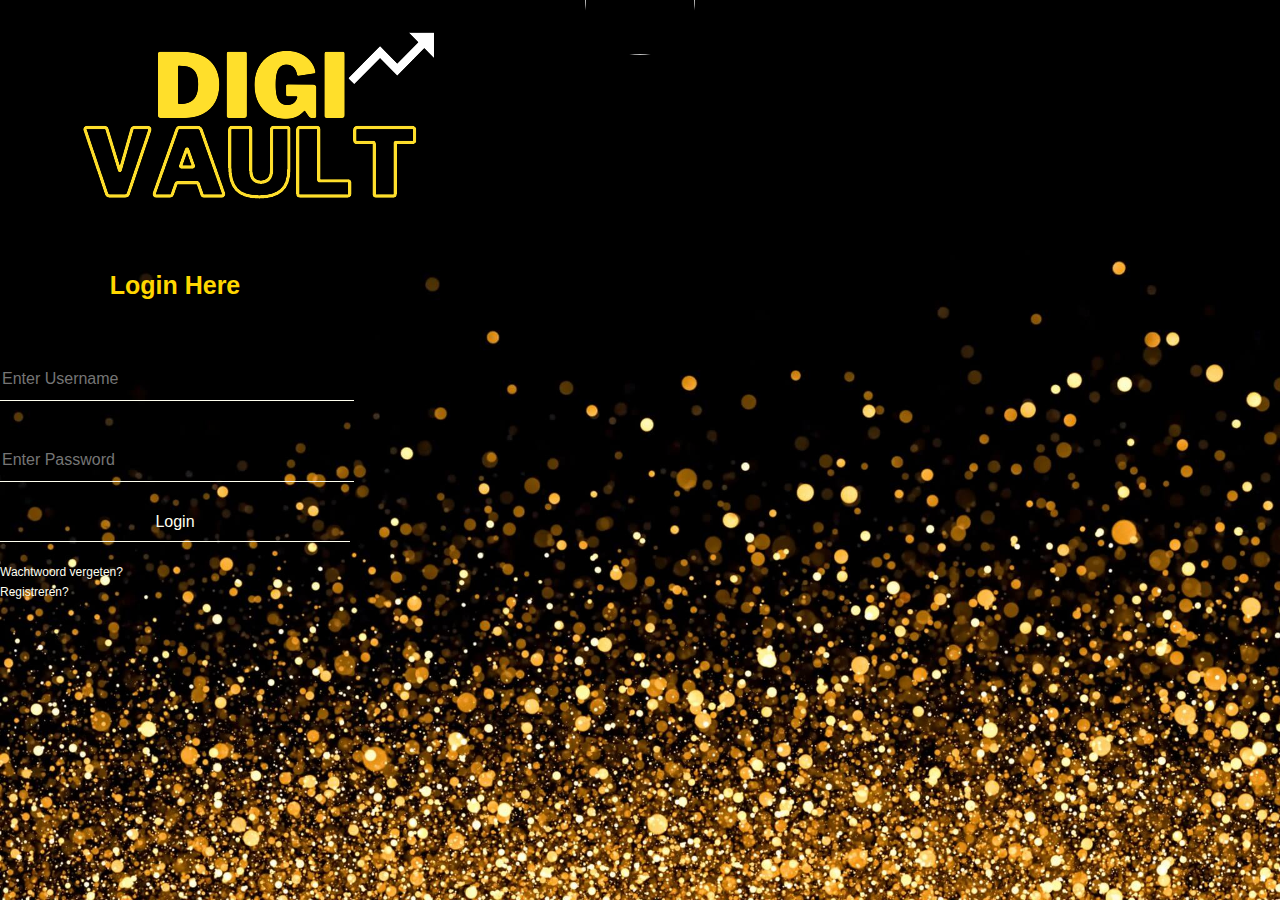
==== src/main/resources/static/Anneke_test.html @ f873badb "Update css en html, werkende registratielaag." ====
<!DOCTYPE html>
<html lang="en">
<head>
    <meta name="viewport" content="width=device-width, initial-scale=1">
    <meta charset="UTF-8">
    <title>DIGIVAULT</title>
    <link href="css/style.css" rel="stylesheet">
    <script src="js/script.js"></script>
</head>
<body>
<a href="index.html"><img src="images/logo.png" height="250" width="500"></a>
<div class="loginPagina">
    <img src="https://media2.fdncms.com/orlando/imager/u/original/4586792/valentina.jpg" class="avatar" width="100" height="100">
    <h1> Login Here</h1>
    <form>
        <p> Username </p>
        <input id = "emailadres_veld" type = "text" name="" placeholder="Enter Username">
        <p>Password</p>
        <input id = "wachtwoord_veld"type="password" name="" placeholder="Enter Password">
        <input id = "btnLogin" type="submit" name="" value="Login">
        <a href="#"> Wachtwoord vergeten?</a> <br>
        <a href="#"> Registreren? </a>
    </form>
</div>
</body>
</html>
---- src/main/resources/static/css/style.css ----
/* ----- CSS UNITS ----- */

body {    /* Opzet body */
    background: url("../images/background.jpg");
    background-size: cover;
    margin: 0;
    padding: 0;
    min-height: 100vh;
    width: 100%;
    position: relative;
    font-family: sans-serif;
}

h1 {    /* Header 1 */
    font-size: 25px;
    font-weight: bolder;
    color: gold;
    text-align: center;
    margin-top: 15px;
    margin-bottom: 40px;
}

h4 {    /* Header 4 */
    margin-top: -25px;
    margin-bottom: 40px;
    text-align: center;
    font-weight: lighter;
}

p {    /* Paragraph */
    margin: 0;
    padding: 0;
    font-weight: bold;
}

p[class="registratie"] {    /* Aanpassingen voor paragrafen in de registratieLaag */
    margin-top: 12px;
    margin-right: 12px;
}

a {    /* Standaardstijl voor linkjes */
    text-decoration: none;
    font-size: 12px;
    line-height: 20px;
    color: ivory;
}

a:hover {    /* Standaardstijl voor gehoverde linkjes */
    color: gold;
}

input {    /* Standaardstijl invoerveld */
    width: 100%;
    margin-bottom: 20px;
    border: none;
    border-bottom: 1px solid;
    background: transparent;
    outline: none;
    height: 40px;
    color: ivory;
    font-size: 16px;
}

input[type="button"] {    /* Aanpassingen invoervelden van type button */
    margin-top: 30px;
    text-align: center;
    border: none;
    outline: none;
    height: 40px;
    background: #faefdc;
    color: black;
    font-size: 18px;
    font-weight: bold;
    border-radius: 20px;
}

input[type="button"]:hover {    /* Aanpassingen invoervelden van type button bij hover */
    cursor: pointer;
    background: gold;
    color: black;
}

/* ----- CSS CLASSES ----- */

.standaard {    /* Standaardstijl van pagina of laag */
    background: #131313;
    border-radius: 40px;
    padding: 70px 30px;
    border:1px solid #160e01;
    top: 50%;
    left: 50%;
    transform: translate(-50%,-50%);
    position: absolute;
    color: ivory;
    box-sizing: border-box;
}

.loginPagina {    /* Aanpassingen voor loginPagina */
    width: 350px;
    height: 480px;
}

.registratieLaag {    /* Aanpassingen voor registratieLaag */
    margin-top: 1%;
    display: none;
    width: 925px;
    height: 660px;
}

.grid_4 {   /* Standaardstijl voor gebruik grid van 4 cellen */
    display: grid;
    grid-gap: 10px;
    grid-column-gap: 30px;
    grid-template-columns: auto auto auto auto;
}

.grid_3 {   /* Standaardstijl voor gebruik grid van 4 cellen */
    display: grid;
    grid-gap: 15px;
    grid-template-columns: auto auto auto;
}

.avatar {    /* Standaardstijl voor avatars */
    width: 110px;
    height: 110px;
    border-radius: 50%;
    position: absolute;
    top: -55px;
    left: calc(50% - 55px)
}
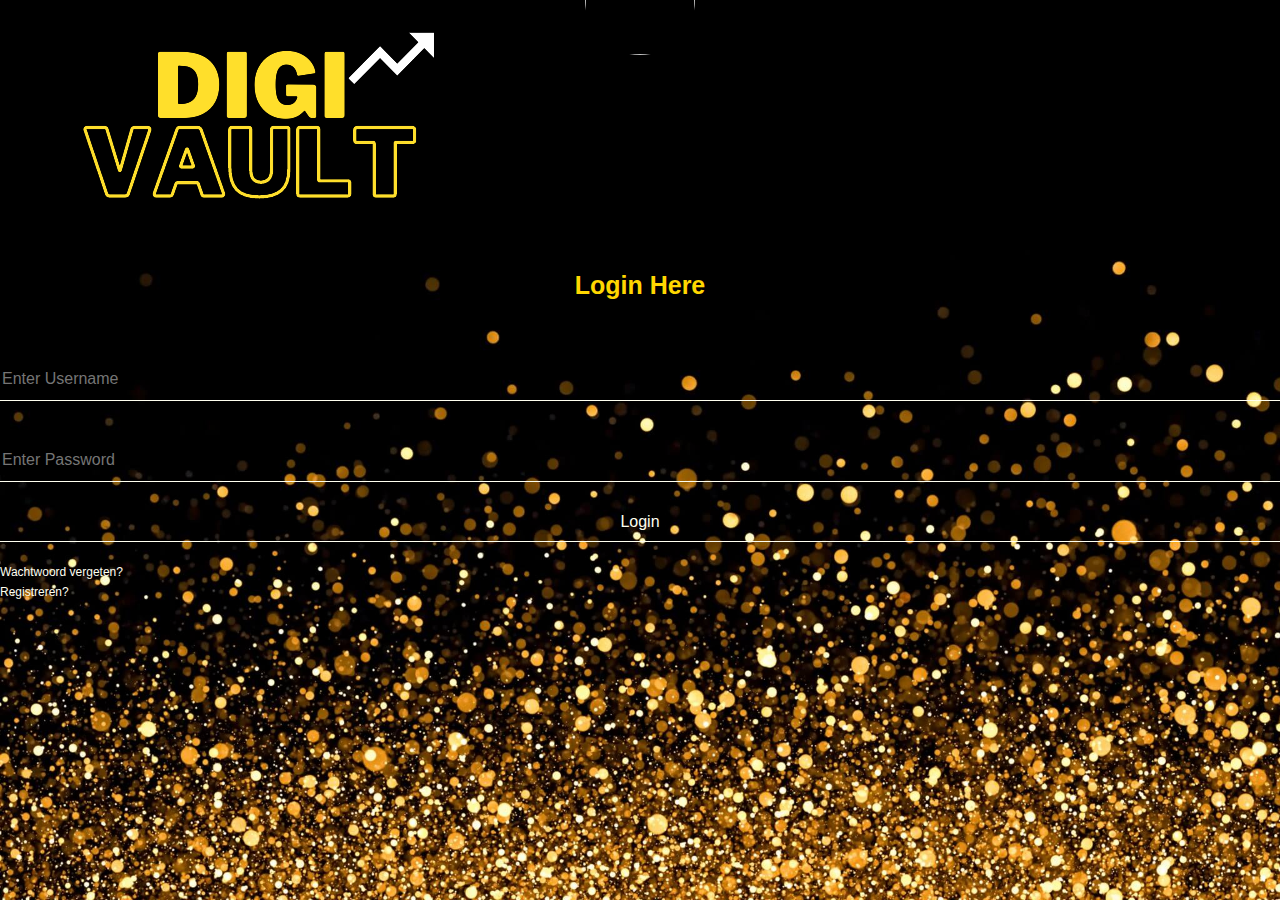
==== commit 52b71bc6: "Javascript loginpagina" ====
--- a/src/main/resources/static/Anneke_test.html
+++ b/src/main/resources/static/Anneke_test.html
@@ -5,18 +5,75 @@
     <meta charset="UTF-8">
     <title>DIGIVAULT</title>
     <link href="css/style.css" rel="stylesheet">
-    <script src="js/script.js"></script>
+<!--    <script src="js/script.js"></script>-->
+    <script>
+        'use strict'
+        window.onload = function (){
+            var form = document.getElementById('loginForm');
+            var email = document.querySelector('#emailadres_veld');
+            var wachtwoord = document.querySelector('#wachtwoord_veld');
+            // var submit = document.querySelector('#btnLogin')
+            // document.getElementById('btnLogin').addEventListener('click', changeParagraphColor);
+
+            document.getElementById('btnLogin').addEventListener("click", (e) => {
+                e.preventDefault();
+                const login = 'http://localhost:8080/login';
+
+                fetch(login, {
+                    method: "POST",
+                    // mode: 'cors',
+                    headers: {
+                        'Content-Type': 'application/json',
+                        'Authorization': 'eyJ0eXAiOiJKV1QiLCJhbGciOiJIUzI1NiJ9.eyJhdWQiOiJodHRwczovL3d3dy5kaWdpdmF1bHQuY29tIiwiaXNzIjoiRGlnaXZhdWx0IiwiZXhwIjoxNjQwMjY5NTM2LCJpYXQiOjE2NDAyNjk0MTYsImVtYWlsYWRyZXMiOiJtYXJpZWtlQGdtYWlsLmNvbSJ9.zSmj4jMYM3elm8D2DhneHx7Ai4dqZ_k-nWY9aZdlNEc',
+                        // 'Content-Type': 'application/x-www-form-urlencoded'
+                        'Access-Control-Allow-Origin': 'http://localhost:8080'
+                    },
+                    body: JSON.stringify(
+                {accountId: 0, 'emailadres': email, 'wachtwoord': wachtwoord},
+                    ),
+                })
+                    .then((response) => response.json())
+                    .then((data) => {
+                        console.log(data);
+                        // code here //
+                        if (data.error) {
+                            alert("Error Password or Username"); /*displays error message*/
+                        } else {
+                            body.style.backgroundColor = 'white';
+                        }
+                    })
+                    .catch((err) => {
+                        console.log(err);
+                    });
+            });
+
+
+
+
+
+
+
+
+
+
+        };
+
+
+
+
+
+    </script>
 </head>
 <body>
 <a href="index.html"><img src="images/logo.png" height="250" width="500"></a>
-<div class="loginPagina">
+<div class="loginbox">
     <img src="https://media2.fdncms.com/orlando/imager/u/original/4586792/valentina.jpg" class="avatar" width="100" height="100">
     <h1> Login Here</h1>
-    <form>
+    <form id = "loginForm">
         <p> Username </p>
         <input id = "emailadres_veld" type = "text" name="" placeholder="Enter Username">
         <p>Password</p>
-        <input id = "wachtwoord_veld"type="password" name="" placeholder="Enter Password">
+        <input id = "wachtwoord_veld" type="password" name="" placeholder="Enter Password">
         <input id = "btnLogin" type="submit" name="" value="Login">
         <a href="#"> Wachtwoord vergeten?</a> <br>
         <a href="#"> Registreren? </a>
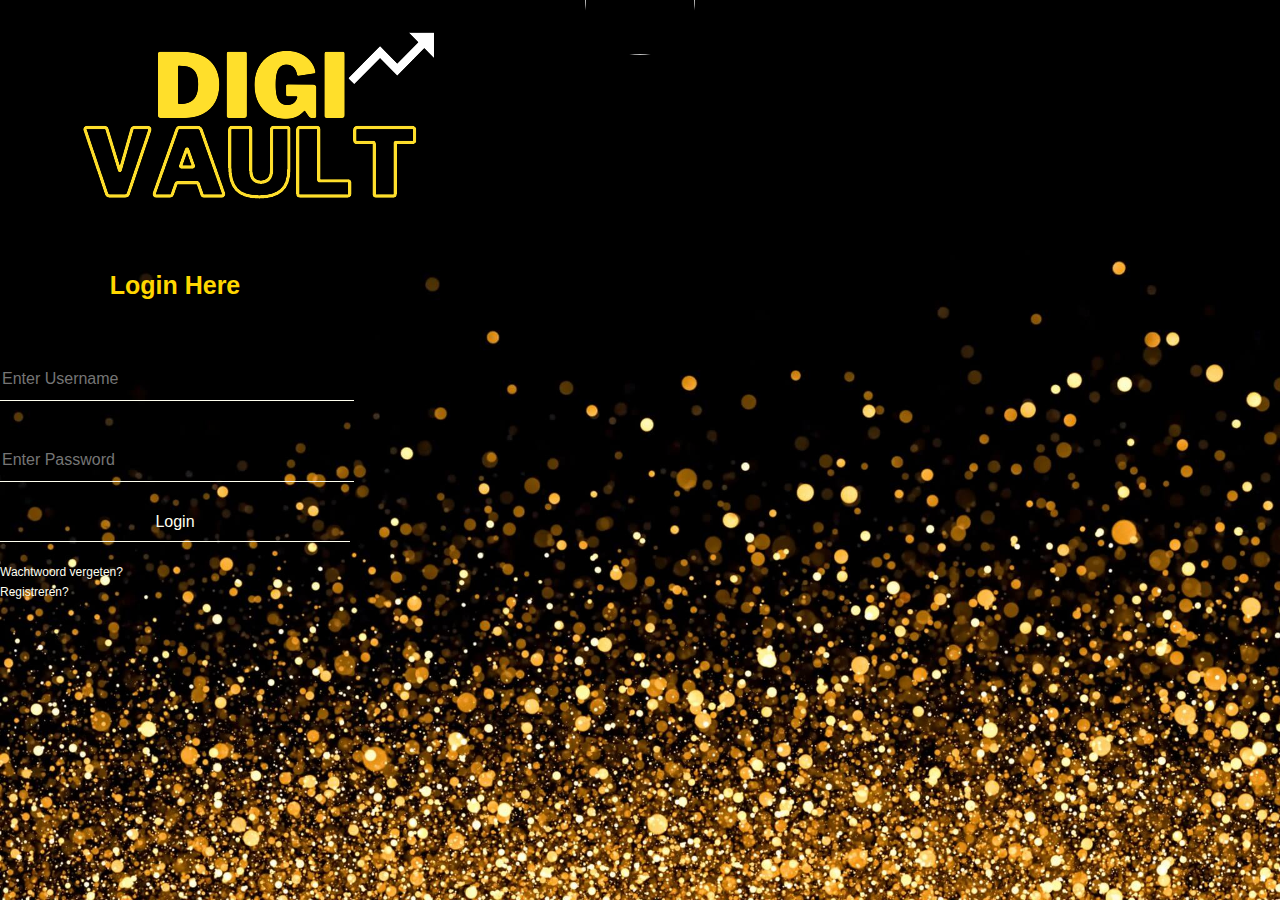
==== commit 3f0ef5ac: "Merge branch 'js2' into develop" ====
--- a/src/main/resources/static/Anneke_test.html
+++ b/src/main/resources/static/Anneke_test.html
@@ -66,7 +66,7 @@
 </head>
 <body>
 <a href="index.html"><img src="images/logo.png" height="250" width="500"></a>
-<div class="loginbox">
+<div class="loginPagina">
     <img src="https://media2.fdncms.com/orlando/imager/u/original/4586792/valentina.jpg" class="avatar" width="100" height="100">
     <h1> Login Here</h1>
     <form id = "loginForm">
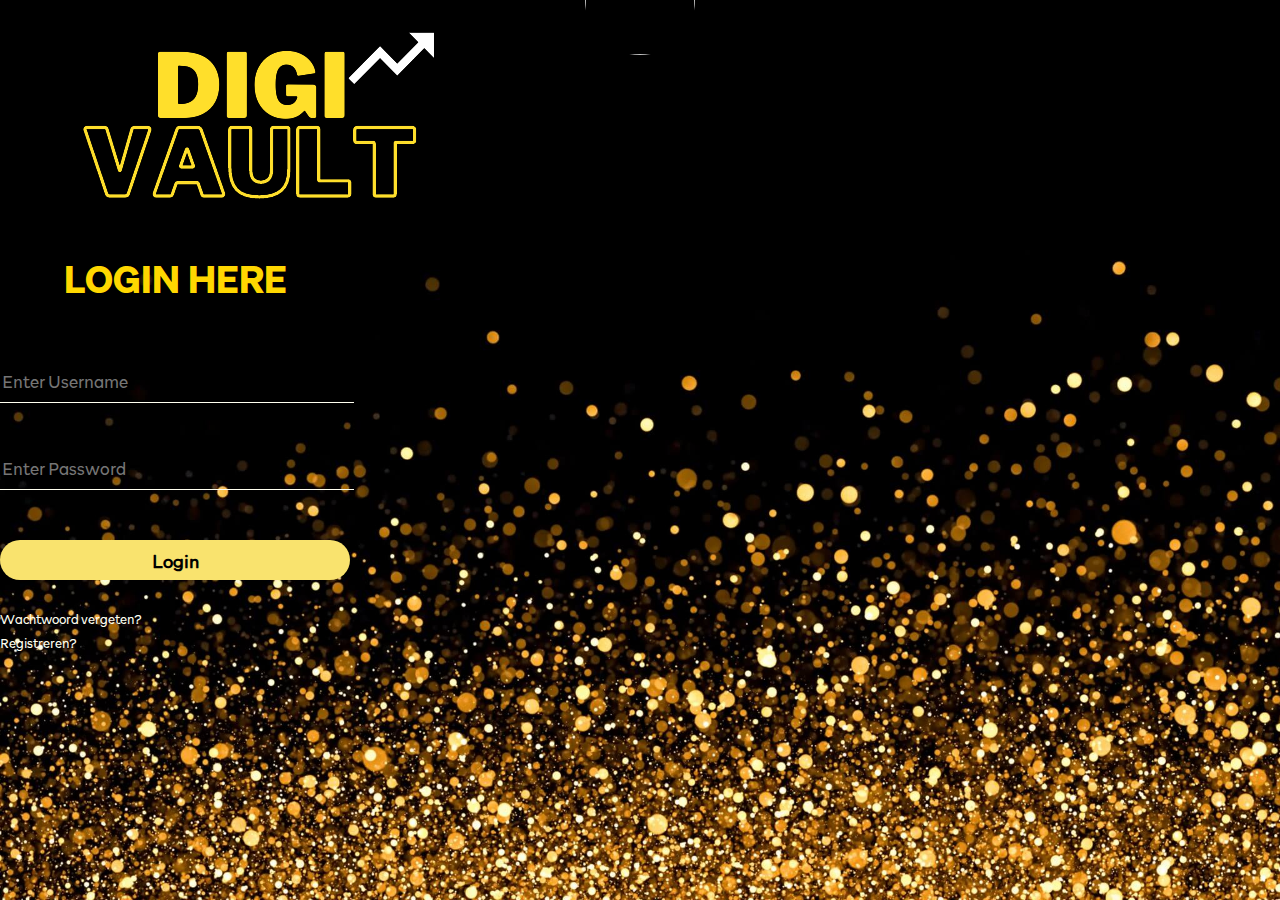
==== commit 0e89eca6: "Verwijderen van jquery-3.6.0.min.js, uitbouwen jQuery uit html en script.js." ====
--- a/src/main/resources/static/Anneke_test.html
+++ b/src/main/resources/static/Anneke_test.html
@@ -65,7 +65,7 @@
     </script>
 </head>
 <body>
-<a href="index.html"><img src="images/logo.png" height="250" width="500"></a>
+<a href="index.html"><img src="images/logoDigivault.png" height="250" width="500"></a>
 <div class="loginPagina">
     <img src="https://media2.fdncms.com/orlando/imager/u/original/4586792/valentina.jpg" class="avatar" width="100" height="100">
     <h1> Login Here</h1>
--- a/src/main/resources/static/css/style.css
+++ b/src/main/resources/static/css/style.css
@@ -1,48 +1,66 @@
-/* ----- CSS UNITS ----- */
+/* ----- FONTS ----- */
+
+@font-face {
+    font-family: diva;
+    src: url("../fonts/diva.otf");
+}
+
+@font-face {
+    font-family: bling;
+    src: url("../fonts/bling.otf");
+}
+
+/* ----- HTML ELEMENTEN ----- */
 
 body {    /* Opzet body */
     background: url("../images/background.jpg");
     background-size: cover;
+    font-family: diva, Verdana, serif;
+    font-size: 17px;
+    /*overflow: hidden;*/
     margin: 0;
     padding: 0;
     min-height: 100vh;
     width: 100%;
     position: relative;
-    font-family: sans-serif;
 }
 
 h1 {    /* Header 1 */
-    font-size: 25px;
-    font-weight: bolder;
+    font-family: bling, Verdana, sans-serif;
+    font-size: 38px;
+    font-weight: bold;
     color: gold;
     text-align: center;
-    margin-top: 15px;
-    margin-bottom: 40px;
-}
-
-h4 {    /* Header 4 */
+    margin-top: 3px;
+    margin-bottom: 30px;
+}
+
+pre {    /* Preformatted text, neemt spaties mee */
+    font-family: diva, Verdana, sans-serif;
+    text-align: center;
+    font-weight: normal;
     margin-top: -25px;
     margin-bottom: 40px;
-    text-align: center;
-    font-weight: lighter;
-}
-
-p {    /* Paragraph */
+}
+
+p {    /* Alinea's */
     margin: 0;
     padding: 0;
-    font-weight: bold;
-}
-
-p[class="registratie"] {    /* Aanpassingen voor paragrafen in de registratieLaag */
-    margin-top: 12px;
-    margin-right: 12px;
+}
+
+p[class="registratie"] {    /* Aanpassingen voor alinea's in de registratieLaag */
+    margin-top: 9px;
+    margin-right: -2px;
 }
 
 a {    /* Standaardstijl voor linkjes */
+    transition-duration: 0.4s;
+    font-family: diva, Verdana, sans-serif;
+    font-size: 13px;
+    font-weight: initial;
+    color: ivory;
     text-decoration: none;
-    font-size: 12px;
     line-height: 20px;
-    color: ivory;
 }
 
 a:hover {    /* Standaardstijl voor gehoverde linkjes */
@@ -52,41 +70,45 @@
 input {    /* Standaardstijl invoerveld */
     width: 100%;
     margin-bottom: 20px;
+    font-size: 17px;
+    font-family: diva, serif;
     border: none;
     border-bottom: 1px solid;
     background: transparent;
     outline: none;
     height: 40px;
     color: ivory;
-    font-size: 16px;
-}
-
-input[type="button"] {    /* Aanpassingen invoervelden van type button */
+}
+
+input[type="submit"] {    /* Aanpassingen invoervelden van type submit */
+    transition-duration: 1.2s;
+    background: #f9e36e;
     margin-top: 30px;
+    margin-bottom: 25px;
     text-align: center;
     border: none;
     outline: none;
     height: 40px;
-    background: #faefdc;
     color: black;
     font-size: 18px;
     font-weight: bold;
     border-radius: 20px;
 }
 
-input[type="button"]:hover {    /* Aanpassingen invoervelden van type button bij hover */
+input[type="submit"]:hover {    /* Aanpassingen invoervelden van type submit bij hover */
+    box-shadow: 0 3px 9px 0 rgba(0,0,0,0.24), 0 7px 20px 0 rgba(0,0,0,0.19);
+    background: #f27ddd;
     cursor: pointer;
-    background: gold;
-    color: black;
-}
-
-/* ----- CSS CLASSES ----- */
+}
+
+/* ----- KLASSEN ----- */
 
 .standaard {    /* Standaardstijl van pagina of laag */
     background: #131313;
+    margin-top: 1%;
     border-radius: 40px;
-    padding: 70px 30px;
-    border:1px solid #160e01;
+    padding: 70px 40px;
+    border: none;
     top: 50%;
     left: 50%;
     transform: translate(-50%,-50%);
@@ -97,27 +119,28 @@
 
 .loginPagina {    /* Aanpassingen voor loginPagina */
     width: 350px;
-    height: 480px;
+    height: 495px;
 }
 
 .registratieLaag {    /* Aanpassingen voor registratieLaag */
-    margin-top: 1%;
     display: none;
-    width: 925px;
-    height: 660px;
-}
-
-.grid_4 {   /* Standaardstijl voor gebruik grid van 4 cellen */
+    padding: 70px 50px;
+    width: 950px;
+    height: 655px;
+}
+
+.grid_3 {   /* Standaardstijl voor gebruik grid van 3 grid-cellen */
+    padding-left: 45px;
+    display: grid;
+    grid-gap: 12px;
+    grid-template-columns: auto auto auto;
+}
+
+.grid_4 {   /* Standaardstijl voor gebruik grid van 4 grid-cellen */
     display: grid;
     grid-gap: 10px;
     grid-column-gap: 30px;
     grid-template-columns: auto auto auto auto;
-}
-
-.grid_3 {   /* Standaardstijl voor gebruik grid van 4 cellen */
-    display: grid;
-    grid-gap: 15px;
-    grid-template-columns: auto auto auto;
 }
 
 .avatar {    /* Standaardstijl voor avatars */
@@ -126,5 +149,59 @@
     border-radius: 50%;
     position: absolute;
     top: -55px;
-    left: calc(50% - 55px)
-}
+    left: calc(50% - 55px);
+}
+
+/* ----- ID'S ----- */
+
+#logoDigivault {    /* Stijl Digivault-logo */
+    cursor: pointer;
+    width: 250px;
+    height: 125px;
+}
+
+#logoDigivault:hover {    /* Stijl Digivault-logo bij hover */
+    transform: scale(1.03);
+}
+
+#welkomsAanbieding {    /* Stijl registratieLabel */
+    position: fixed;
+    cursor: pointer;
+    top: 20px;
+    right: 0px;
+    width: 225px;
+    height: 150px;
+    margin-right: -5px;
+    margin-top: -5px;
+    transition: .3s ease-in-out;
+}
+
+#welkomsAanbieding:hover {    /* Stijl registratieLabel bij hover */
+    opacity: 1;
+    transform: scale(1.08);
+    margin-right: 0px;
+    margin-top: 0px;
+}
+
+#registratieFormulier {    /* Creëert ruimte voor wachtwoordInfo */
+    padding-right: 45px;
+}
+
+#wachtwoordInfo {    /* Stijl info over overeenkomen wachtwoorden */
+    position: absolute;
+    left: calc(50% + 385px);
+    top: 190px;
+    font-size: 12pt;
+    line-height: 0.95em;
+    max-width: 20px;
+}
+
+/* ----- SCRIPTS ----- */
+
+::-webkit-calendar-picker-indicator{    /* Aanpassing kalendericoon registratieLaag */
+    filter: invert(1);
+}
+
+::-ms-reveal {    /* Aanpassing wachtwoord-iconen registratieLaag */
+    filter: invert(1);
+}
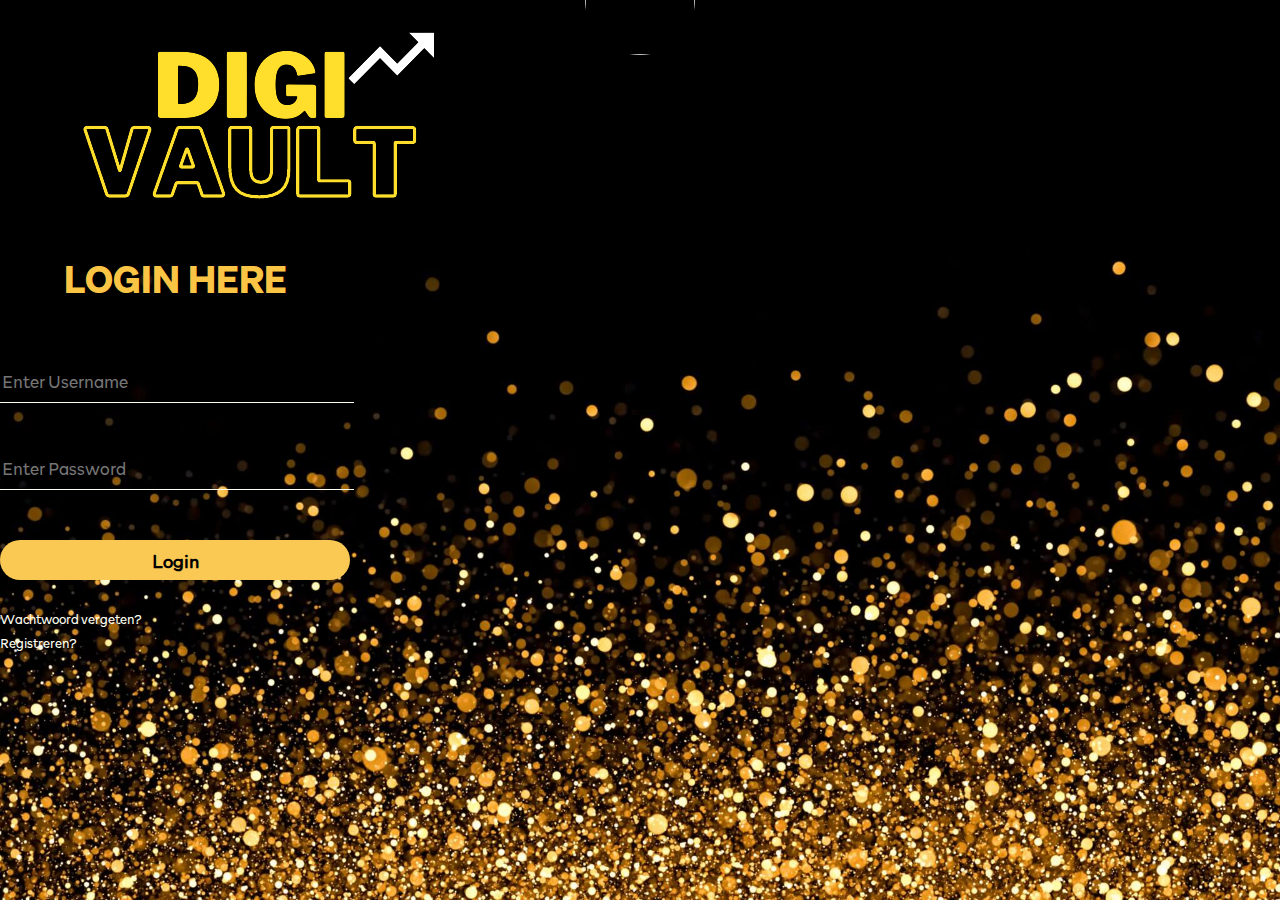
==== commit d3515550: "Bugfixes mbt login, registratie en transactie" ====
--- a/src/main/resources/static/Anneke_test.html
+++ b/src/main/resources/static/Anneke_test.html
@@ -9,6 +9,7 @@
     <script>
         'use strict'
         window.onload = function (){
+            console.log("start")
             var form = document.getElementById('loginForm');
             var email = document.querySelector('#emailadres_veld');
             var wachtwoord = document.querySelector('#wachtwoord_veld');
@@ -24,9 +25,9 @@
                     // mode: 'cors',
                     headers: {
                         'Content-Type': 'application/json',
-                        'Authorization': 'eyJ0eXAiOiJKV1QiLCJhbGciOiJIUzI1NiJ9.eyJhdWQiOiJodHRwczovL3d3dy5kaWdpdmF1bHQuY29tIiwiaXNzIjoiRGlnaXZhdWx0IiwiZXhwIjoxNjQwMjY5NTM2LCJpYXQiOjE2NDAyNjk0MTYsImVtYWlsYWRyZXMiOiJtYXJpZWtlQGdtYWlsLmNvbSJ9.zSmj4jMYM3elm8D2DhneHx7Ai4dqZ_k-nWY9aZdlNEc',
+                        // 'Authorization': ,
                         // 'Content-Type': 'application/x-www-form-urlencoded'
-                        'Access-Control-Allow-Origin': 'http://localhost:8080'
+                        'Access-Control-Allow-Origin': '*'
                     },
                     body: JSON.stringify(
                 {accountId: 0, 'emailadres': email, 'wachtwoord': wachtwoord},
@@ -65,7 +66,7 @@
     </script>
 </head>
 <body>
-<a href="index.html"><img src="images/logoDigivault.png" height="250" width="500"></a>
+<a href="index.html"><img src="images/logo.png" height="250" width="500"></a>
 <div class="loginPagina">
     <img src="https://media2.fdncms.com/orlando/imager/u/original/4586792/valentina.jpg" class="avatar" width="100" height="100">
     <h1> Login Here</h1>
--- a/src/main/resources/static/css/style.css
+++ b/src/main/resources/static/css/style.css
@@ -17,7 +17,6 @@
     background-size: cover;
     font-family: diva, Verdana, serif;
     font-size: 17px;
-    /*overflow: hidden;*/
     margin: 0;
     padding: 0;
     min-height: 100vh;
@@ -29,7 +28,7 @@
     font-family: bling, Verdana, sans-serif;
     font-size: 38px;
     font-weight: bold;
-    color: gold;
+    color: #fac445;
     text-align: center;
     margin-top: 3px;
     margin-bottom: 30px;
@@ -64,7 +63,7 @@
 }
 
 a:hover {    /* Standaardstijl voor gehoverde linkjes */
-    color: gold;
+    color: #f8c448;
 }
 
 input {    /* Standaardstijl invoerveld */
@@ -82,7 +81,7 @@
 
 input[type="submit"] {    /* Aanpassingen invoervelden van type submit */
     transition-duration: 1.2s;
-    background: #f9e36e;
+    background: #fac953;
     margin-top: 30px;
     margin-bottom: 25px;
     text-align: center;
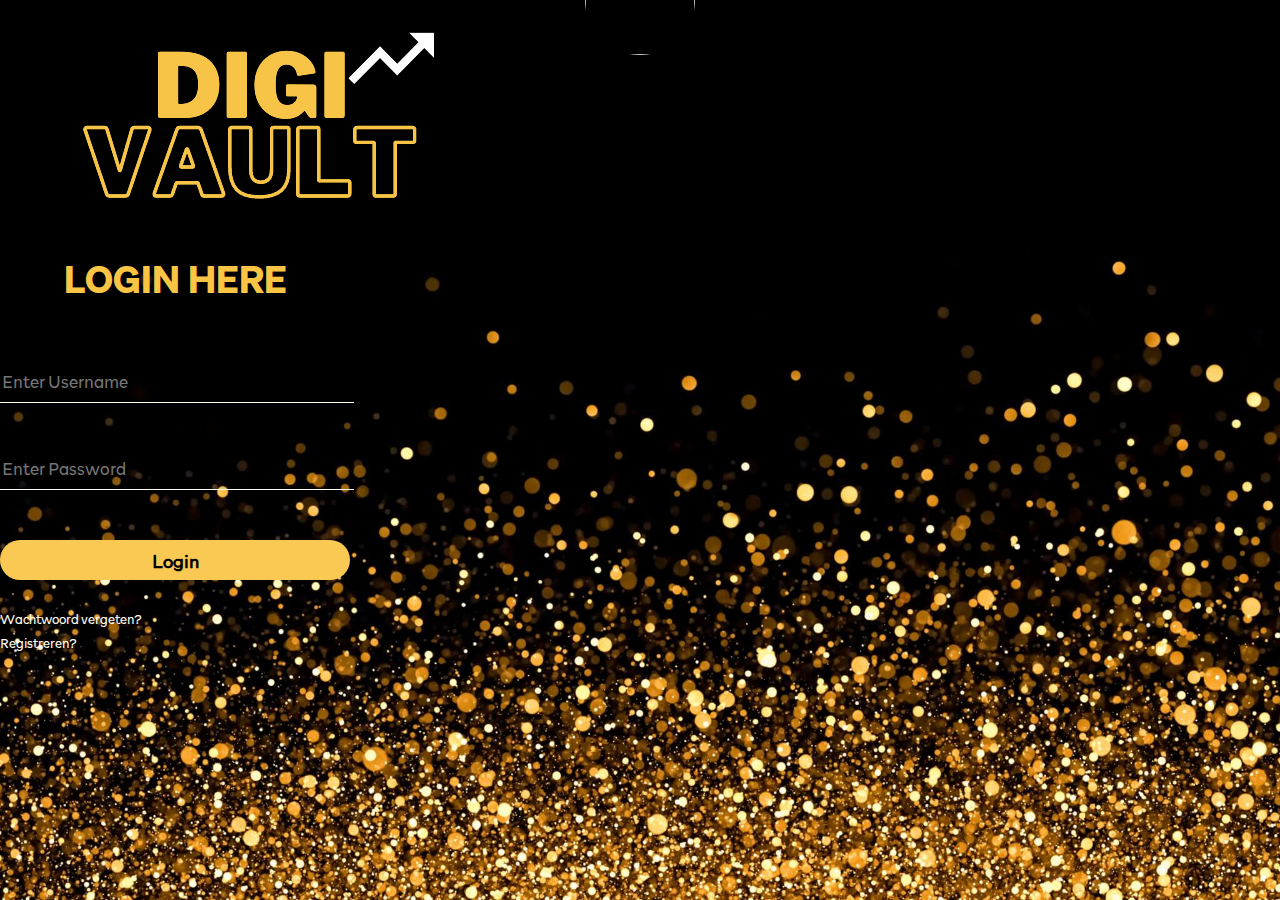
==== commit dddd6d9f: "Merge branch 'fix' into develop" ====
--- a/src/main/resources/static/Anneke_test.html
+++ b/src/main/resources/static/Anneke_test.html
@@ -66,7 +66,7 @@
     </script>
 </head>
 <body>
-<a href="index.html"><img src="images/logo.png" height="250" width="500"></a>
+<a href="index.html"><img src="images/logoDigivault.png" height="250" width="500"></a>
 <div class="loginPagina">
     <img src="https://media2.fdncms.com/orlando/imager/u/original/4586792/valentina.jpg" class="avatar" width="100" height="100">
     <h1> Login Here</h1>
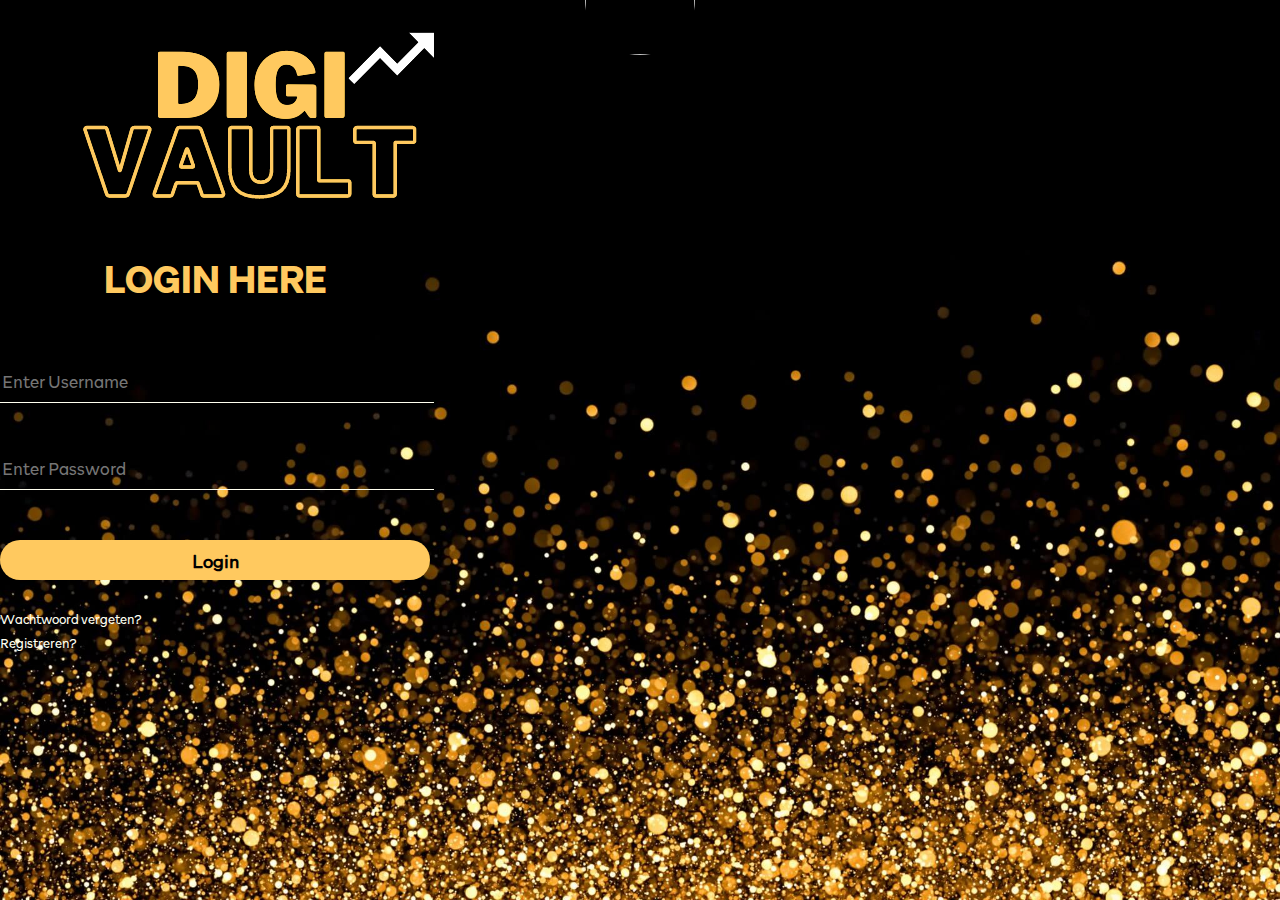
==== commit ebe880ec: "Login JavaScript werkend + aanpassing LoginController + mergeconflict fix" ====
--- a/src/main/resources/static/Anneke_test.html
+++ b/src/main/resources/static/Anneke_test.html
@@ -7,46 +7,45 @@
     <link href="css/style.css" rel="stylesheet">
 <!--    <script src="js/script.js"></script>-->
     <script>
-        'use strict'
-        window.onload = function (){
-            console.log("start")
-            var form = document.getElementById('loginForm');
-            var email = document.querySelector('#emailadres_veld');
-            var wachtwoord = document.querySelector('#wachtwoord_veld');
-            // var submit = document.querySelector('#btnLogin')
-            // document.getElementById('btnLogin').addEventListener('click', changeParagraphColor);
+        'use strict';
+        // Loginpagina: actie bij klik op login knop en ingevulde velden
 
-            document.getElementById('btnLogin').addEventListener("click", (e) => {
-                e.preventDefault();
-                const login = 'http://localhost:8080/login';
+        // stuur data als form data ipv json, want backend accepteert alleen form
+        // var formData = `emailadres=${email}&wachtwoord=${wachtwoord}`;
 
-                fetch(login, {
-                    method: "POST",
-                    // mode: 'cors',
-                    headers: {
-                        'Content-Type': 'application/json',
-                        // 'Authorization': ,
-                        // 'Content-Type': 'application/x-www-form-urlencoded'
-                        'Access-Control-Allow-Origin': '*'
-                    },
-                    body: JSON.stringify(
-                {accountId: 0, 'emailadres': email, 'wachtwoord': wachtwoord},
-                    ),
+        document.getElementById("login").addEventListener("click", (e) => {
+            let email = document.getElementById("email_login").value;
+            let wachtwoord = document.getElementById("wachtwoord_login").value;
+
+            let data = {'emailadres': email, 'wachtwoord': wachtwoord};
+
+            e.preventDefault();
+            const login = 'http://localhost:8080/login';
+            console.log(JSON.stringify(data));
+            fetch(login, {
+                method: "POST",
+                headers: {
+                    'Content-Type': 'application/json',
+                    'Access-Control-Allow-Origin': '*'
+                },
+                body: JSON.stringify(data),
+            })
+                .then((response) => {
+                    console.log(response);
+                    return response.json()})
+                .then((data) => {
+                    console.log(data);
+                    // code here //
+                    if (data.error) {
+                        alert("Error Password or Username"); /*displays error message*/
+                    } else {
+                        alert("Login geslaagd!")
+                    }
                 })
-                    .then((response) => response.json())
-                    .then((data) => {
-                        console.log(data);
-                        // code here //
-                        if (data.error) {
-                            alert("Error Password or Username"); /*displays error message*/
-                        } else {
-                            body.style.backgroundColor = 'white';
-                        }
-                    })
-                    .catch((err) => {
-                        console.log(err);
-                    });
-            });
+                .catch((err) => {
+                    console.log(err);
+                });
+        });
 
 
 
@@ -56,8 +55,6 @@
 
 
 
-
-        };
 
 
 
--- a/src/main/resources/static/css/style.css
+++ b/src/main/resources/static/css/style.css
@@ -1,3 +1,14 @@
+/* ----- KLEUREN ----- */
+
+:root {
+    --divaGoud: #ffc95f;
+    --divaRoze: #f27ddd;
+    --divaDrop: #131313;
+    --divaIvoor: #fffff0;
+    --divaGroen: #44c26e;
+    --divaRood: #ec1f1f;
+}
+
 /* ----- FONTS ----- */
 
 @font-face {
@@ -28,7 +39,7 @@
     font-family: bling, Verdana, sans-serif;
     font-size: 38px;
     font-weight: bold;
-    color: #fac445;
+    color: var(--divaGoud);
     text-align: center;
     margin-top: 3px;
     margin-bottom: 30px;
@@ -57,13 +68,13 @@
     font-family: diva, Verdana, sans-serif;
     font-size: 13px;
     font-weight: initial;
-    color: ivory;
+    color: var(--divaIvoor);
     text-decoration: none;
     line-height: 20px;
 }
 
 a:hover {    /* Standaardstijl voor gehoverde linkjes */
-    color: #f8c448;
+    color: var(--divaGoud);
 }
 
 input {    /* Standaardstijl invoerveld */
@@ -71,19 +82,18 @@
     margin-bottom: 20px;
     font-size: 17px;
     font-family: diva, serif;
+    color: var(--divaIvoor);
     border: none;
     border-bottom: 1px solid;
     background: transparent;
     outline: none;
     height: 40px;
-    color: ivory;
 }
 
 input[type="submit"] {    /* Aanpassingen invoervelden van type submit */
-    transition-duration: 1.2s;
-    background: #fac953;
     margin-top: 30px;
     margin-bottom: 25px;
+    background: var(--divaGoud);
     text-align: center;
     border: none;
     outline: none;
@@ -95,15 +105,16 @@
 }
 
 input[type="submit"]:hover {    /* Aanpassingen invoervelden van type submit bij hover */
-    box-shadow: 0 3px 9px 0 rgba(0,0,0,0.24), 0 7px 20px 0 rgba(0,0,0,0.19);
-    background: #f27ddd;
+    box-shadow: 0 3px 9px 0 rgba(0, 0, 0, 0.24), 0 7px 20px 0 rgba(0,0,0,0.19);
+    transition-duration: 1.2s;
+    background: var(--divaRoze);
     cursor: pointer;
 }
 
 /* ----- KLASSEN ----- */
 
 .standaard {    /* Standaardstijl van pagina of laag */
-    background: #131313;
+    background: var(--divaDrop);
     margin-top: 1%;
     border-radius: 40px;
     padding: 70px 40px;
@@ -112,20 +123,29 @@
     left: 50%;
     transform: translate(-50%,-50%);
     position: absolute;
-    color: ivory;
+    color: var(--divaIvoor);
     box-sizing: border-box;
 }
 
 .loginPagina {    /* Aanpassingen voor loginPagina */
-    width: 350px;
-    height: 495px;
+    display: block;
+    padding-right: 48px;
+    width: 430px;
+    height: 508px;
 }
 
 .registratieLaag {    /* Aanpassingen voor registratieLaag */
     display: none;
     padding: 70px 50px;
     width: 950px;
-    height: 655px;
+    height: 660px;
+}
+
+.wachtwoordVergeten{ /* Aanpassing voor wachtwoord vergeten */
+    display: none;
+    padding-right: 48px;
+    width: 430px;
+    height: 635px;
 }
 
 .grid_3 {   /* Standaardstijl voor gebruik grid van 3 grid-cellen */
@@ -154,7 +174,9 @@
 /* ----- ID'S ----- */
 
 #logoDigivault {    /* Stijl Digivault-logo */
+    position: fixed;
     cursor: pointer;
+    top: 15px;
     width: 250px;
     height: 125px;
 }
@@ -167,7 +189,7 @@
     position: fixed;
     cursor: pointer;
     top: 20px;
-    right: 0px;
+    right: 0;
     width: 225px;
     height: 150px;
     margin-right: -5px;
@@ -178,15 +200,15 @@
 #welkomsAanbieding:hover {    /* Stijl registratieLabel bij hover */
     opacity: 1;
     transform: scale(1.08);
-    margin-right: 0px;
-    margin-top: 0px;
+    margin-right: 0;
+    margin-top: 0;
 }
 
 #registratieFormulier {    /* Creëert ruimte voor wachtwoordInfo */
     padding-right: 45px;
 }
 
-#wachtwoordInfo {    /* Stijl info over overeenkomen wachtwoorden */
+#wachtwoordCheckInformatie {    /* Stijl info over overeenkomen wachtwoorden */
     position: absolute;
     left: calc(50% + 385px);
     top: 190px;
@@ -197,6 +219,12 @@
 
 /* ----- SCRIPTS ----- */
 
+@media only screen and (max-width: 900px) {    /* vergroot margin-top bij scherm kleiner dan 600px ivm smartphones */
+    body {
+        margin-top: 200px;
+    }
+}
+
 ::-webkit-calendar-picker-indicator{    /* Aanpassing kalendericoon registratieLaag */
     filter: invert(1);
 }
